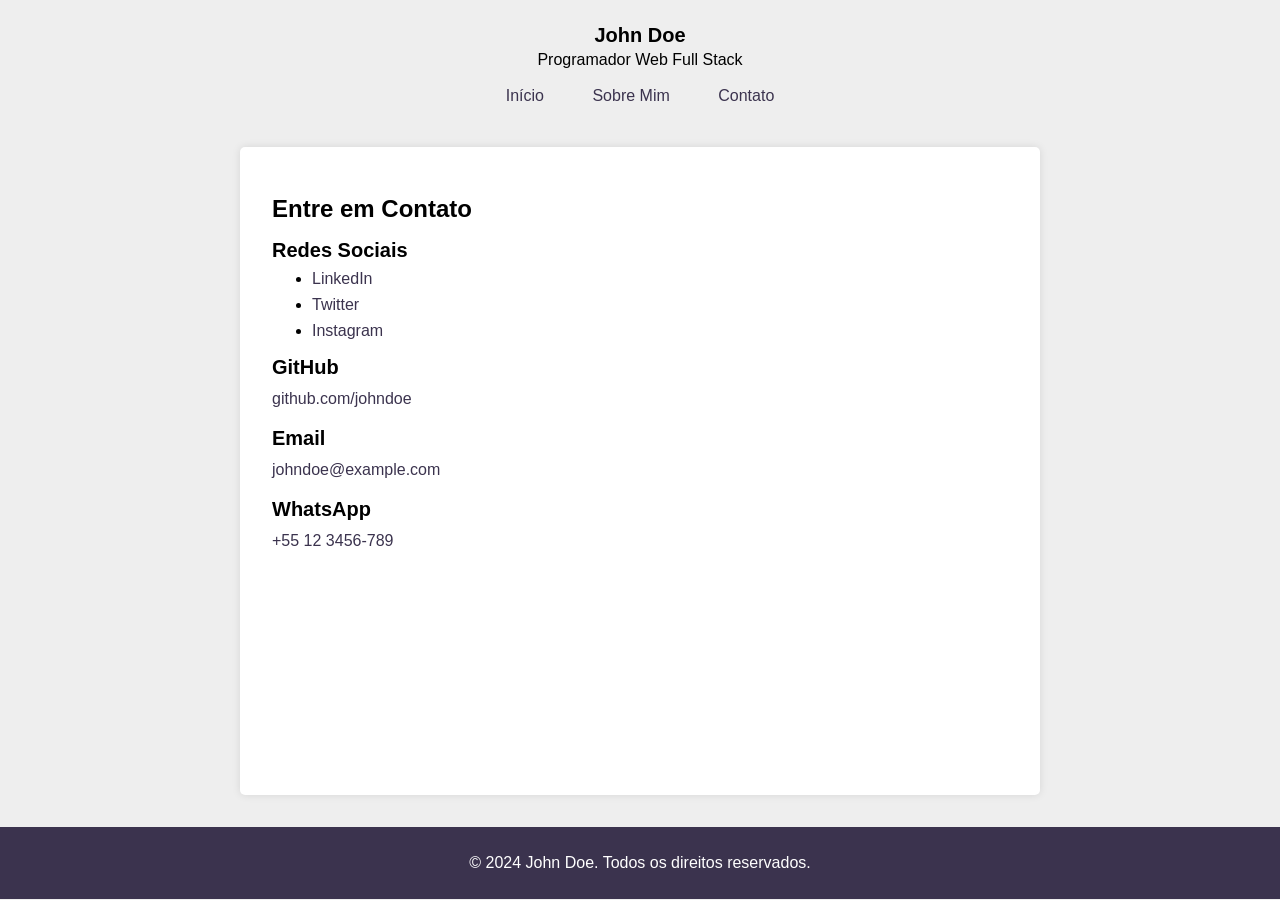
==== contato.html @ 6bc3b0bb "Realizing the first commit of the master project" ====
<!DOCTYPE html>
<html lang="pt-br">
  <head>
    <meta charset="UTF-8" />
    <meta name="viewport" content="width=device-width, initial-scale=1.0" />
    <title>Contato - John Doe</title>
    <link rel="stylesheet" href="style.css" />
  </head>

  <body>
    <header>
      <div>
        <div class="logo">John Doe</div>
        <div class="title">Programador Web Full Stack</div>
      </div>
      <nav>
        <a href="/index.html" class="nav-link">Início</a>
        <a href="/sobre.html" class="nav-link">Sobre Mim</a>
        <a href="/contato.html" class="nav-link">Contato</a>
      </nav>
      <div></div>
    </header>
    <div class="container">
      <section>
        <h1>Entre em Contato</h1>
        <h2>Redes Sociais</h2>
        <ul>
          <li>
            <a href="https://www.linkedin.com/" target="_blank">LinkedIn</a>
          </li>
          <li>
            <a href="https://www.twitter.com/" target="_blank">Twitter</a>
          </li>
          <li>
            <a href="https://www.instagram.com/" target="_blank">Instagram</a>
          </li>
        </ul>
        <h2>GitHub</h2>
        <p>
          <a href="https://github.com/" target="_blank">github.com/johndoe</a>
        </p>
        <h2>Email</h2>
        <p><a href="mailto:johndoe@example.com">johndoe@example.com</a></p>
        <h2>WhatsApp</h2>
        <p>
          <a href="https://wa.me/" target="_blank">+55 12 3456-789</a>
        </p>
      </section>
    </div>
    <footer>
      <p>&copy; 2024 John Doe. Todos os direitos reservados.</p>
    </footer>
  </body>
</html>
---- style.css ----
* {
    box-sizing: border-box;
    margin: 0;
    padding: 0;
  }
  
  body {
    font-family: Arial, sans-serif;
    margin: 0;
    padding: 0;
    background-color: #eee;
  }
  
  header {
    padding: 1.5rem 0;
    text-align: center;
  }
  
  header .logo {
    font-size: 1.25rem;
    font-weight: 600;
    margin-bottom: 0.25rem;
  }
  
  header .nav-link {
    color: #3b334e;
    border-radius: 4px;
    display: inline-block;
    margin: 0.5rem 0.25rem;
    padding: 0.625rem 1.125rem;
    text-decoration: none;
    transition: 0.2s;
  }
  
  header .nav-link:hover {
    background-color: #e2d7ff;
  }
  
  h1 {
    font-size: 1.5rem;
    margin: 1rem 0 0.5rem;
  }
  
  h2 {
    font-size: 1.25rem;
    margin: 1rem 0 0.5rem;
  }
  
  p {
    line-height: 1.5;
  }
  
  a {
    color: #3b334e;
    text-decoration: none;
  }
  
  ul li {
    margin-bottom: 0.5rem;
    margin-left: 2.5rem;
  }
  
  .container {
    min-height: calc(100vh - 252px);
    max-width: 800px;
    margin: 0 auto 2rem;
    padding: 2rem;
    background-color: #fff;
    box-shadow: 0 0 0.5rem rgba(0, 0, 0, 0.1);
    border-radius: 5px;
  }
  
  section {
    margin-bottom: 1rem;
  }
  
  .call-to-action {
    background-color: #3b334e;
    border: 0;
    border-radius: 4px;
    color: #fff;
    cursor: pointer;
    display: inline-block;
    margin: 0.5rem 0.25rem;
    padding: 0.625rem 1.125rem;
    text-decoration: none;
    transition: 0.2s;
  }
  
  .call-to-action:hover {
    background-color: #4e4368;
  }
  
  .skills {
    margin-top: 1.5rem;
  }
  
  footer {
    text-align: center;
    padding: 1.5rem 0;
    background-color: #3b334e;
    color: #fff;
  }
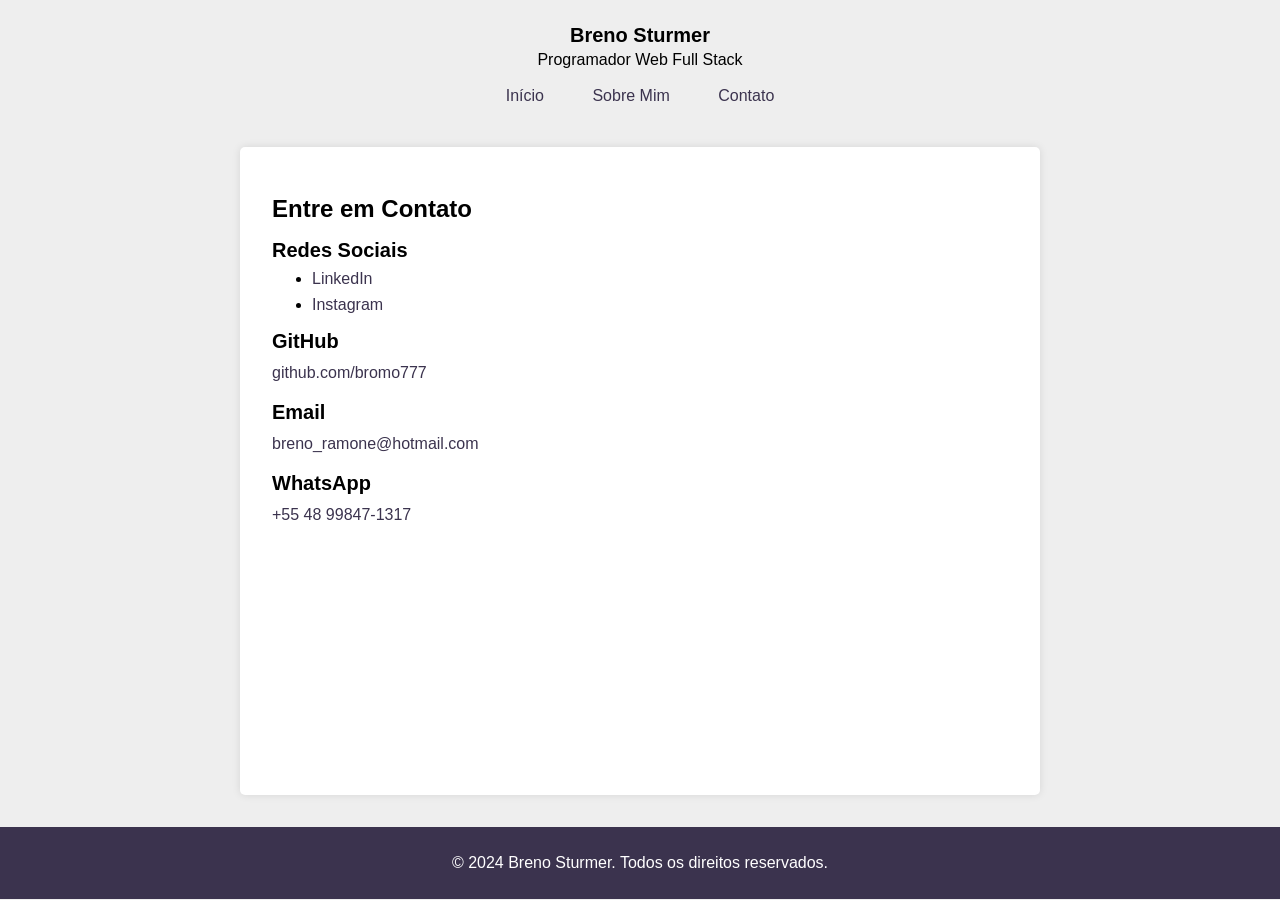
==== commit 1bf89ed1: "Implementando e adicionando as minhas especificações particulares" ====
--- a/contato.html
+++ b/contato.html
@@ -3,14 +3,14 @@
   <head>
     <meta charset="UTF-8" />
     <meta name="viewport" content="width=device-width, initial-scale=1.0" />
-    <title>Contato - John Doe</title>
+    <title>Contato - Breno Sturmer</title>
     <link rel="stylesheet" href="style.css" />
   </head>
 
   <body>
     <header>
       <div>
-        <div class="logo">John Doe</div>
+        <div class="logo">Breno Sturmer</div>
         <div class="title">Programador Web Full Stack</div>
       </div>
       <nav>
@@ -26,29 +26,26 @@
         <h2>Redes Sociais</h2>
         <ul>
           <li>
-            <a href="https://www.linkedin.com/" target="_blank">LinkedIn</a>
+            <a href="https://www.linkedin.com/in/breno-sturmer-984289240/" target="_blank">LinkedIn</a>
           </li>
           <li>
-            <a href="https://www.twitter.com/" target="_blank">Twitter</a>
-          </li>
-          <li>
-            <a href="https://www.instagram.com/" target="_blank">Instagram</a>
+            <a href="https://www.instagram.com/brenosturmer/" target="_blank">Instagram</a>
           </li>
         </ul>
         <h2>GitHub</h2>
         <p>
-          <a href="https://github.com/" target="_blank">github.com/johndoe</a>
+          <a href="https://github.com/bromo777" target="_blank">github.com/bromo777</a>
         </p>
         <h2>Email</h2>
-        <p><a href="mailto:johndoe@example.com">johndoe@example.com</a></p>
+        <p><a href="breno_ramone@hotmail.com">breno_ramone@hotmail.com</a></p>
         <h2>WhatsApp</h2>
         <p>
-          <a href="https://wa.me/" target="_blank">+55 12 3456-789</a>
+          <a href="https://wa.me/5548998471317" target="_blank">+55 48 99847-1317</a>
         </p>
       </section>
     </div>
     <footer>
-      <p>&copy; 2024 John Doe. Todos os direitos reservados.</p>
+      <p>&copy; 2024 Breno Sturmer. Todos os direitos reservados.</p>
     </footer>
   </body>
 </html>
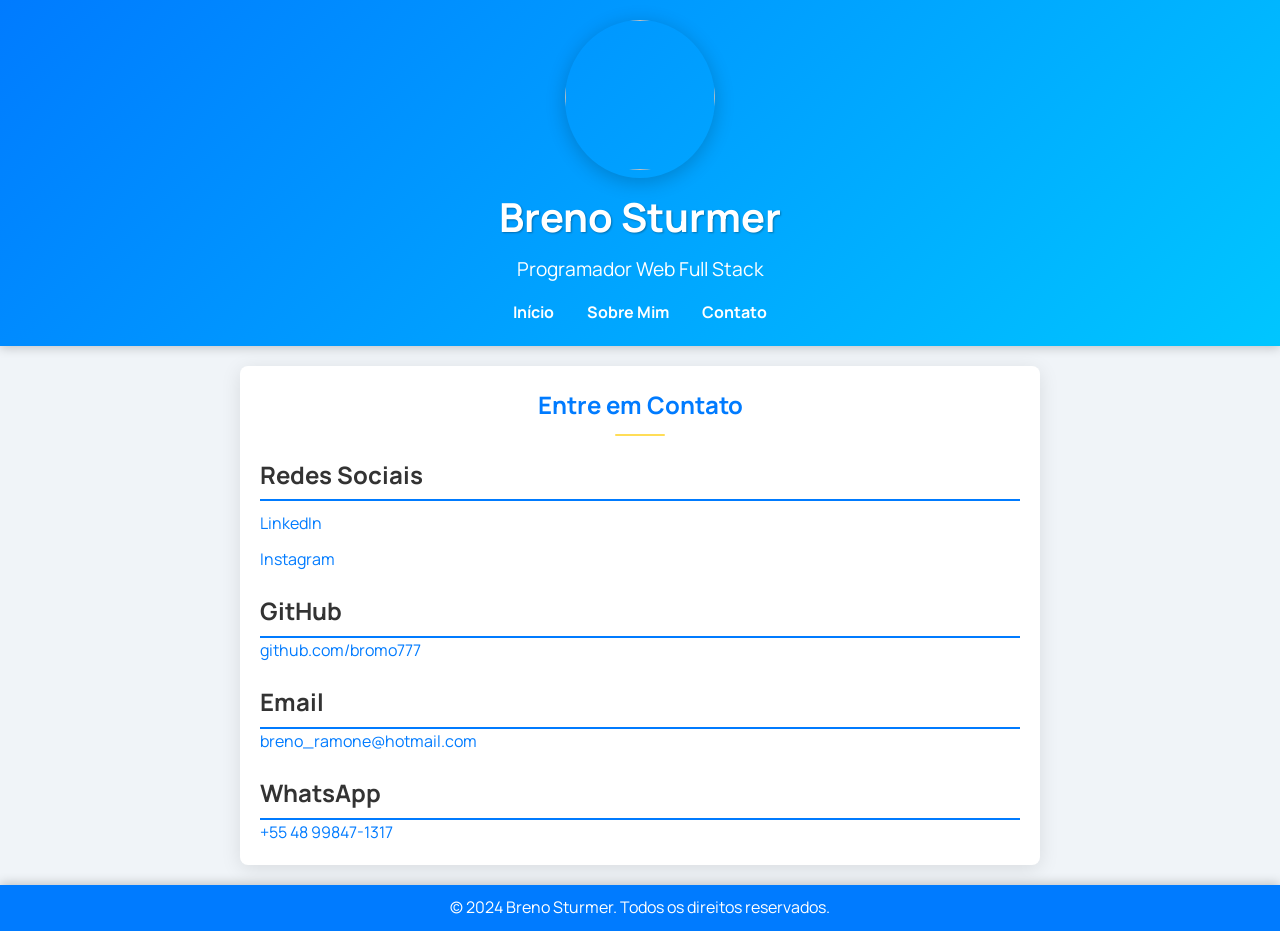
==== commit e2182c9f: "Realizando umas melhorias na estilização das páginas" ====
--- a/contato.html
+++ b/contato.html
@@ -3,13 +3,21 @@
   <head>
     <meta charset="UTF-8" />
     <meta name="viewport" content="width=device-width, initial-scale=1.0" />
+    <link rel="preconnect" href="https://fonts.googleapis.com">
+    <link rel="preconnect" href="https://fonts.gstatic.com" crossorigin>
+    <link href="https://fonts.googleapis.com/css2?family=Manrope:wght@200..800&display=swap" rel="stylesheet">
     <title>Contato - Breno Sturmer</title>
     <link rel="stylesheet" href="style.css" />
+    <script src="./script.js"></script>
   </head>
 
   <body>
     <header>
       <div>
+        <div class="perfil">
+          <img class="imagem-perfil" src="./image/Eu lindo.jpg" alt="">
+      </div>
+      
         <div class="logo">Breno Sturmer</div>
         <div class="title">Programador Web Full Stack</div>
       </div>
@@ -43,6 +51,7 @@
           <a href="https://wa.me/5548998471317" target="_blank">+55 48 99847-1317</a>
         </p>
       </section>
+
     </div>
     <footer>
       <p>&copy; 2024 Breno Sturmer. Todos os direitos reservados.</p>
--- a/style.css
+++ b/style.css
@@ -1,104 +1,201 @@
+
+
+.perfil {
+  position: relative; /* Para posicionar o efeito de sombra */
+  display: inline-block; /* Para que a imagem se comporte como um bloco */
+  overflow: hidden; /* Para esconder partes da imagem que saem do contêiner */
+  border-radius: 50%; /* Faz a imagem ficar redonda */
+  box-shadow: 0 4px 20px rgba(0, 0, 0, 0.2); /* Sombra suave */
+  transition: transform 0.3s ease; /* Transição suave para o efeito de hover */
+}
+
+.imagem-perfil {
+  width: 150px; /* Defina a largura desejada */
+  height: 150px; /* A altura deve ser igual à largura */
+  object-fit: cover; /* Garante que a imagem preencha o espaço sem distorcer */
+  border-radius: 50%; /* Faz a imagem ficar redonda */
+  transition: transform 0.3s ease; /* Transição suave para o efeito de hover */
+}
+
+/* Efeito de hover */
+.perfil:hover .imagem-perfil {
+  transform: scale(1.1); /* Aumenta a imagem ao passar o mouse */
+}
+
+/* Adicionando um efeito de borda */
+.perfil::after {
+  content: '';
+  position: absolute;
+  top: 0;
+  left: 0;
+  right: 0;
+  bottom: 0;
+  border-radius: 50%;
+  border: 5px solid rgba(255, 255, 255, 0.8); /* Borda branca com transparência */
+  opacity: 0; /* Inicialmente invisível */
+  transition: opacity 0.3s ease; /* Transição suave para o efeito de hover */
+}
+
+.perfil:hover::after {
+  opacity: 1; /* Torna a borda visível ao passar o mouse */
+}
+
+/* Reset básico */
 * {
-    box-sizing: border-box;
-    margin: 0;
-    padding: 0;
+  margin: 0;
+  padding: 0;
+  box-sizing: border-box;
+}
+
+body {
+  font-family: "Manrope", sans-serif;
+  font-optical-sizing: auto;
+  font-weight: 100px;
+  font-style: normal;
+  line-height: 1.6;
+  background-color: #f0f4f8;
+  color: #333;
+}
+
+/* Estilo do cabeçalho */
+header {
+  background: linear-gradient(135deg, #007bff, #00c6ff);
+  color: #fff;
+  padding: 20px 0;
+  text-align: center;
+  position: relative;
+  box-shadow: 0 2px 10px rgba(0, 0, 0, 0.2);
+}
+
+.logo {
+  font-size: 2.5em;
+  font-weight: bold;
+  text-shadow: 1px 1px 2px rgba(0, 0, 0, 0.3);
+}
+
+.title {
+  font-size: 1.2em;
+  margin-top: 5px;
+}
+
+/* Navegação */
+nav {
+  margin-top: 15px;
+}
+
+.nav-link {
+  color: #fff;
+  text-decoration: none;
+  margin: 0 15px;
+  font-weight: bold;
+  position: relative;
+  transition: color 0.3s;
+}
+
+.nav-link::after {
+  content: '';
+  display: block;
+  height: 2px;
+  background: #ffdd57;
+  width: 0;
+  transition: width 0.3s;
+  position: absolute;
+  left: 50%;
+  bottom: -5px;
+  transform: translateX(-50%);
+}
+
+.nav-link:hover {
+  color: #ffdd57;
+}
+
+.nav-link:hover::after {
+  width: 100%; /* Animação da linha embaixo do link */
+}
+
+/* Estilo do container */
+.container {
+  max-width: 800px;
+  margin: 20px auto;
+  padding: 20px;
+  background: #fff;
+  border-radius: 8px;
+  box-shadow: 0 4px 20px rgba(0, 0, 0, 0.1);
+  transition: transform 0.3s;
+}
+
+.container:hover {
+  transform: translateY(-5px); /* Efeito de elevação ao passar o mouse */
+}
+
+/* Estilo das seções */
+h1 {
+  color: #007bff;
+  margin-bottom: 20px;
+  text-align: center;
+  position: relative;
+}
+
+h1::after {
+  content: '';
+  display: block;
+  height: 2px;
+  background: #ffdd57;
+  width: 50px;
+  margin: 10px auto;
+  border-radius: 5px;
+}
+
+h2 {
+  margin-top: 20px;
+  color: #333;
+  border-bottom: 2px solid #007bff;
+  padding-bottom: 5px;
+}
+
+ul {
+  list-style-type: none;
+  padding: 0;
+}
+
+li {
+  margin: 10px 0;
+}
+
+a {
+  color: #007bff;
+  text-decoration: none;
+  transition: color 0.3s;
+}
+
+a:hover {
+  color: #ffdd57;
+}
+
+/* Estilo do rodapé */
+footer {
+  text-align: center;
+  padding: 10px 0;
+  background: #007bff;
+  color: #fff;
+  position: relative;
+  bottom: 0;
+  width: 100%;
+  box-shadow: 0 -2px 10px rgba(0, 0, 0, 0.2);
+}
+
+/* Efeitos de animação */
+@keyframes fadeIn {
+  from {
+      opacity: 0;
   }
-  
-  body {
-    font-family: Arial, sans-serif;
-    margin: 0;
-    padding: 0;
-    background-color: #eee;
+  to {
+      opacity: 1;
   }
-  
-  header {
-    padding: 1.5rem 0;
-    text-align: center;
-  }
-  
-  header .logo {
-    font-size: 1.25rem;
-    font-weight: 600;
-    margin-bottom: 0.25rem;
-  }
-  
-  header .nav-link {
-    color: #3b334e;
-    border-radius: 4px;
-    display: inline-block;
-    margin: 0.5rem 0.25rem;
-    padding: 0.625rem 1.125rem;
-    text-decoration: none;
-    transition: 0.2s;
-  }
-  
-  header .nav-link:hover {
-    background-color: #e2d7ff;
-  }
-  
-  h1 {
-    font-size: 1.5rem;
-    margin: 1rem 0 0.5rem;
-  }
-  
-  h2 {
-    font-size: 1.25rem;
-    margin: 1rem 0 0.5rem;
-  }
-  
-  p {
-    line-height: 1.5;
-  }
-  
-  a {
-    color: #3b334e;
-    text-decoration: none;
-  }
-  
-  ul li {
-    margin-bottom: 0.5rem;
-    margin-left: 2.5rem;
-  }
-  
-  .container {
-    min-height: calc(100vh - 252px);
-    max-width: 800px;
-    margin: 0 auto 2rem;
-    padding: 2rem;
-    background-color: #fff;
-    box-shadow: 0 0 0.5rem rgba(0, 0, 0, 0.1);
-    border-radius: 5px;
-  }
-  
-  section {
-    margin-bottom: 1rem;
-  }
-  
-  .call-to-action {
-    background-color: #3b334e;
-    border: 0;
-    border-radius: 4px;
-    color: #fff;
-    cursor: pointer;
-    display: inline-block;
-    margin: 0.5rem 0.25rem;
-    padding: 0.625rem 1.125rem;
-    text-decoration: none;
-    transition: 0.2s;
-  }
-  
-  .call-to-action:hover {
-    background-color: #4e4368;
-  }
-  
-  .skills {
-    margin-top: 1.5rem;
-  }
-  
-  footer {
-    text-align: center;
-    padding: 1.5rem 0;
-    background-color: #3b334e;
-    color: #fff;
-  }
-  +}
+
+.container {
+  animation: fadeIn 0.5s ease-in; /* Animação de fade-in para o container */
+}
+
+
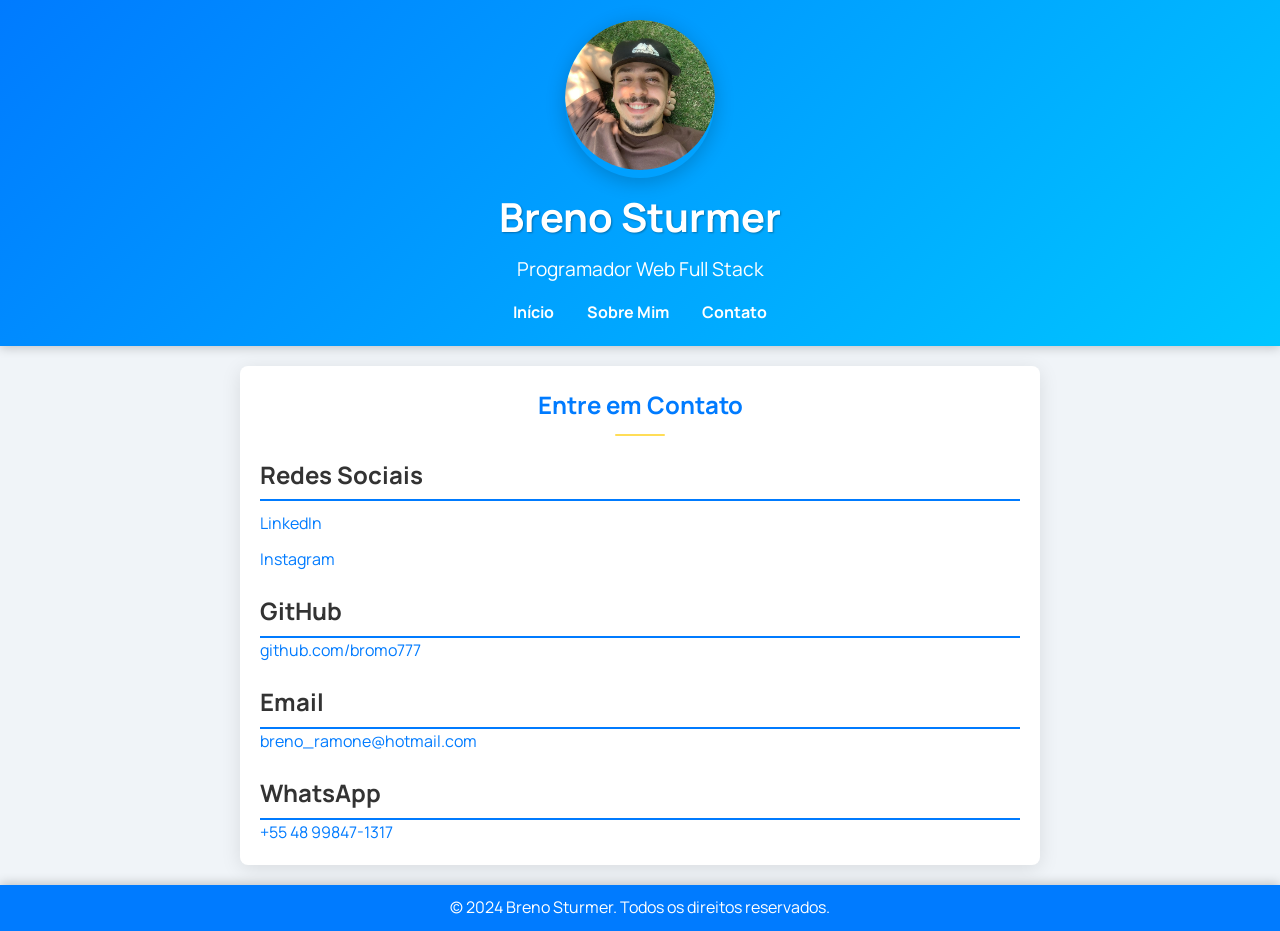
==== commit ee42bdc9: "Adicionando a imagem de perfil" ====
--- a/contato.html
+++ b/contato.html
@@ -15,7 +15,7 @@
     <header>
       <div>
         <div class="perfil">
-          <img class="imagem-perfil" src="./image/Eu lindo.jpg" alt="">
+          <img class="imagem-perfil" src="./Eu.jpg" alt="">
       </div>
       
         <div class="logo">Breno Sturmer</div>
--- a/style.css
+++ b/style.css
@@ -1,28 +1,28 @@
 
 
 .perfil {
-  position: relative; /* Para posicionar o efeito de sombra */
-  display: inline-block; /* Para que a imagem se comporte como um bloco */
-  overflow: hidden; /* Para esconder partes da imagem que saem do contêiner */
-  border-radius: 50%; /* Faz a imagem ficar redonda */
-  box-shadow: 0 4px 20px rgba(0, 0, 0, 0.2); /* Sombra suave */
-  transition: transform 0.3s ease; /* Transição suave para o efeito de hover */
+  position: relative; 
+  display: inline-block; 
+  overflow: hidden; 
+  border-radius: 50%; 
+  box-shadow: 0 4px 20px rgba(0, 0, 0, 0.2); 
+  transition: transform 0.3s ease; 
 }
 
 .imagem-perfil {
-  width: 150px; /* Defina a largura desejada */
-  height: 150px; /* A altura deve ser igual à largura */
-  object-fit: cover; /* Garante que a imagem preencha o espaço sem distorcer */
-  border-radius: 50%; /* Faz a imagem ficar redonda */
-  transition: transform 0.3s ease; /* Transição suave para o efeito de hover */
-}
-
-/* Efeito de hover */
+  width: 150px; 
+  height: 150px; 
+  object-fit: cover; 
+  border-radius: 50%; 
+  transition: transform 0.3s ease; 
+}
+
+
 .perfil:hover .imagem-perfil {
-  transform: scale(1.1); /* Aumenta a imagem ao passar o mouse */
-}
-
-/* Adicionando um efeito de borda */
+  transform: scale(1.1); 
+}
+
+
 .perfil::after {
   content: '';
   position: absolute;
@@ -31,16 +31,16 @@
   right: 0;
   bottom: 0;
   border-radius: 50%;
-  border: 5px solid rgba(255, 255, 255, 0.8); /* Borda branca com transparência */
-  opacity: 0; /* Inicialmente invisível */
-  transition: opacity 0.3s ease; /* Transição suave para o efeito de hover */
+  border: 5px solid rgba(255, 255, 255, 0.8); 
+  opacity: 0; 
+  transition: opacity 0.3s ease; 
 }
 
 .perfil:hover::after {
-  opacity: 1; /* Torna a borda visível ao passar o mouse */
-}
-
-/* Reset básico */
+  opacity: 1; 
+}
+
+
 * {
   margin: 0;
   padding: 0;
@@ -57,7 +57,7 @@
   color: #333;
 }
 
-/* Estilo do cabeçalho */
+
 header {
   background: linear-gradient(135deg, #007bff, #00c6ff);
   color: #fff;
@@ -78,7 +78,7 @@
   margin-top: 5px;
 }
 
-/* Navegação */
+
 nav {
   margin-top: 15px;
 }
@@ -110,10 +110,10 @@
 }
 
 .nav-link:hover::after {
-  width: 100%; /* Animação da linha embaixo do link */
-}
-
-/* Estilo do container */
+  width: 100%; 
+}
+
+
 .container {
   max-width: 800px;
   margin: 20px auto;
@@ -125,10 +125,10 @@
 }
 
 .container:hover {
-  transform: translateY(-5px); /* Efeito de elevação ao passar o mouse */
-}
-
-/* Estilo das seções */
+  transform: translateY(-5px); 
+}
+
+
 h1 {
   color: #007bff;
   margin-bottom: 20px;
@@ -172,7 +172,7 @@
   color: #ffdd57;
 }
 
-/* Estilo do rodapé */
+
 footer {
   text-align: center;
   padding: 10px 0;
@@ -184,7 +184,7 @@
   box-shadow: 0 -2px 10px rgba(0, 0, 0, 0.2);
 }
 
-/* Efeitos de animação */
+
 @keyframes fadeIn {
   from {
       opacity: 0;
@@ -195,7 +195,7 @@
 }
 
 .container {
-  animation: fadeIn 0.5s ease-in; /* Animação de fade-in para o container */
-}
-
-
+  animation: fadeIn 0.5s ease-in; 
+}
+
+
